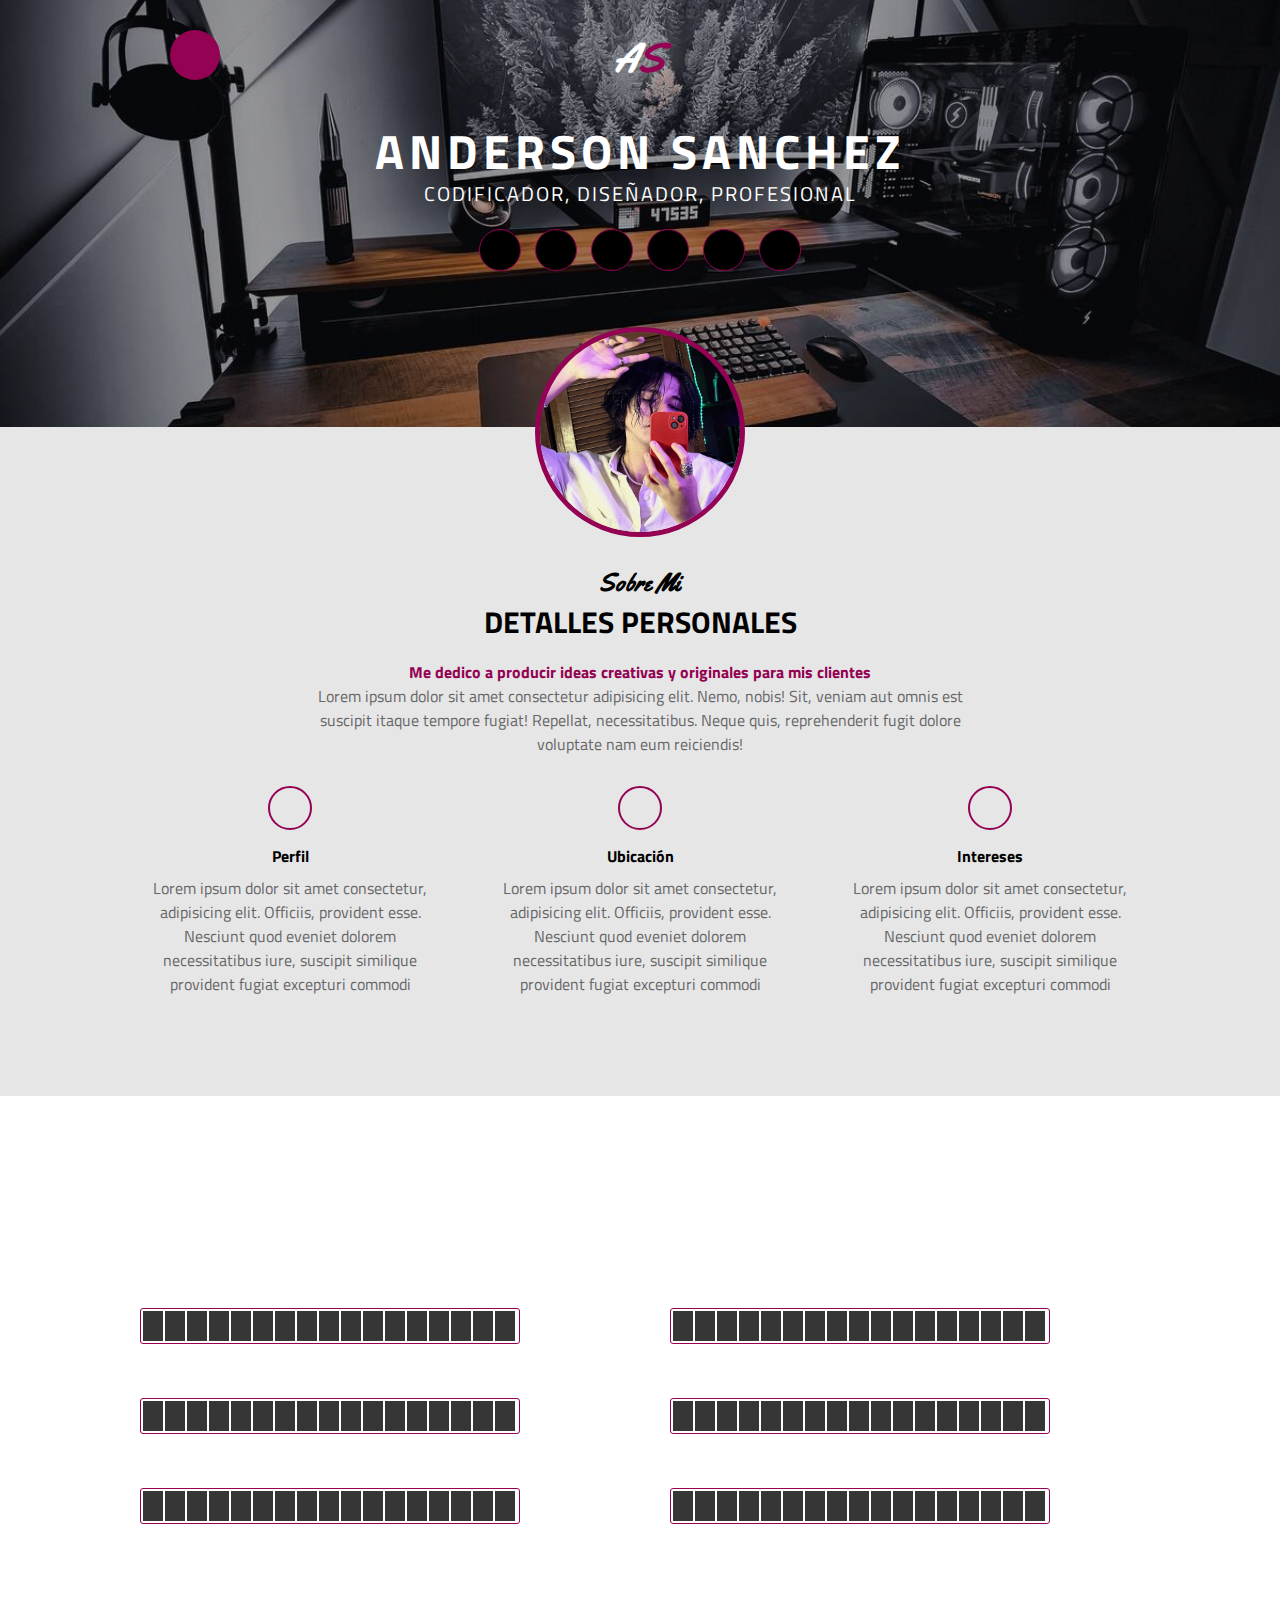
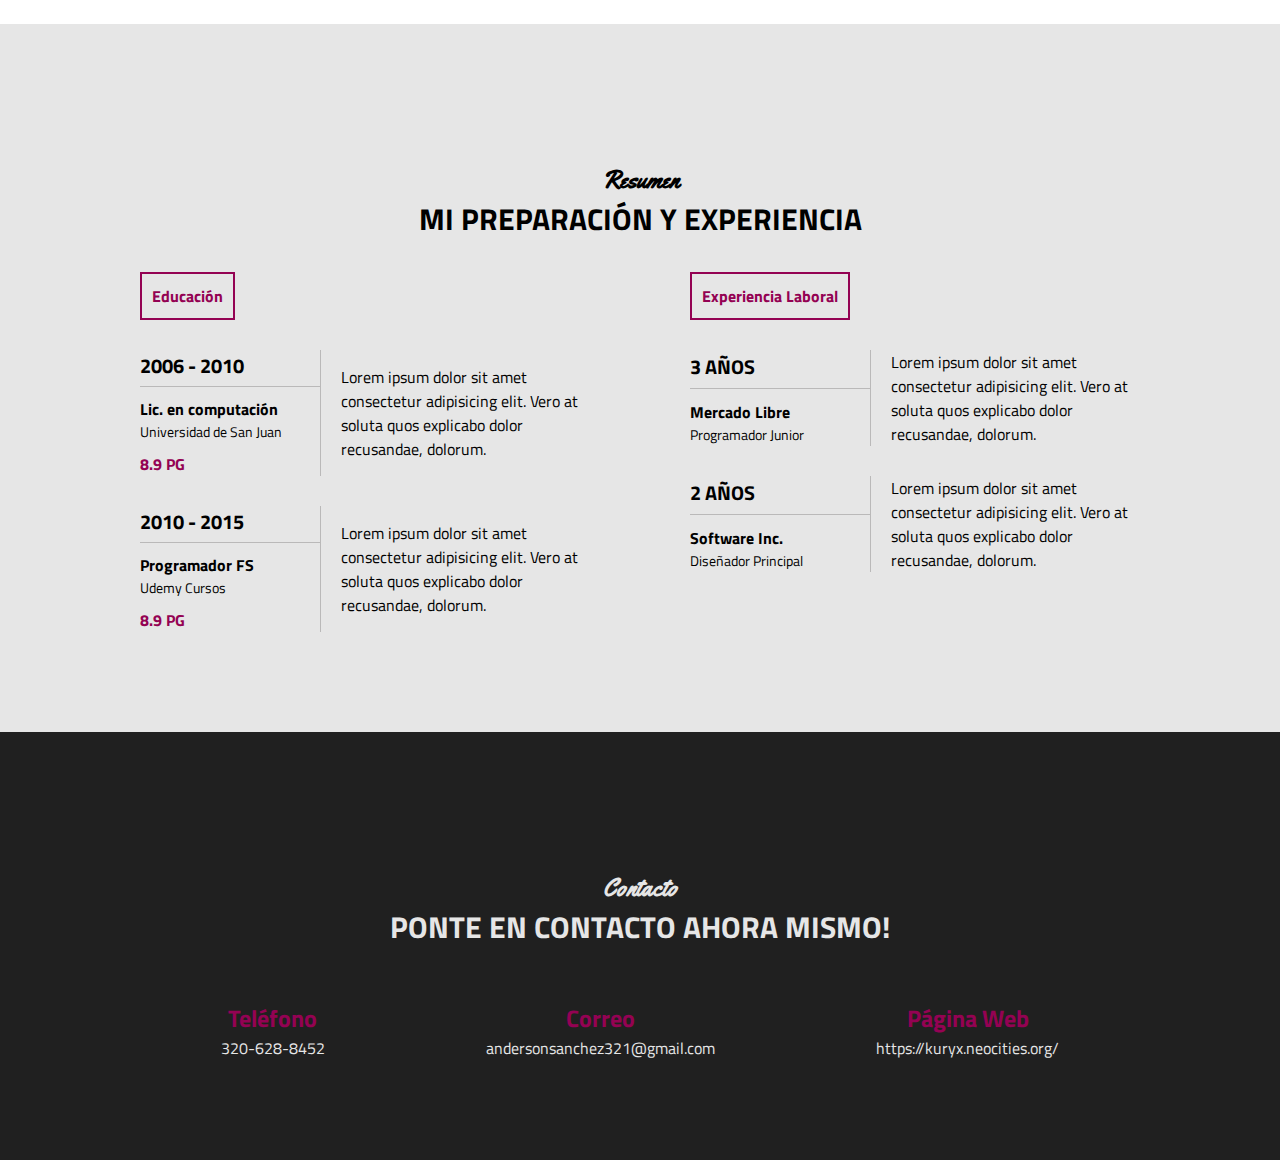
==== hoja_de_vida.html @ a2a11521 "Commit cv.html and styles" ====
<!DOCTYPE html>
<html lang="es">
<head>
    <meta charset="UTF-8">
    <meta http-equiv="X-UA-Compatible" content="IE=edge">
    <link rel="stylesheet" href="https://cdnjs.cloudflare.com/ajax/libs/font-awesome/6.2.1/css/all.min.css" integrity="sha512-MV7K8+y+gLIBoVD59lQIYicR65iaqukzvf/nwasF0nqhPay5w/9lJmVM2hMDcnK1OnMGCdVK+iQrJ7lzPJQd1w==" crossorigin="anonymous" referrerpolicy="no-referrer" />
    <meta name="viewport" content="width=device-width, initial-scale=1.0">
    <link rel="stylesheet" href="styles_cv.css">
    <title>CV ANDERSON SANCHEZ</title>
</head>
<body>
    <!-- SECCION INICIO -->
    <section class="inicio" id="inicio">
        <div class="contenido-seccion">
            <header>
                <div class="nav-bar" onclick="mostrarOcultarMenu()">
                    <i class="fa-solid fa-bars"></i>
                </div>
                <nav id="nav" class="nav">
                    <a href="#inicio">Inicio</a>
                    <a href="#sobremi">Sobre mí</a>
                    <a href="#habilidades">Habilidades</a>
                    <a href="#resumen">Resumen</a>
                    <a href="#contacto">Contacto</a>
                </nav>
                <div class="logo">
                    A<span class="color">S</span>
                </div>
            </header>
            <div class="info">
                <h1>ANDERSON SANCHEZ</h1>
                <h2>CODIFICADOR, DISEÑADOR, PROFESIONAL</h2>
                <div class="redes">
                    <a href="#"><i class="fa-brands fa-twitter"></i></a>
                    <a href="#"><i class="fa-brands fa-facebook-f"></i></a>
                    <a href="#"><i class="fa-brands fa-square-instagram"></i></a>
                    <a href="#"><i class="fa-brands fa-youtube"></i></a>
                    <a href="#"><i class="fa-brands fa-linkedin-in"></i></a>
                    <a href="#"><i class="fa-brands fa-pinterest-p"></i></a>
                </div>
            </div>
            <div class="foto">
                <img src="imgcv/perfil.jpg.jpeg" alt="">
            </div>
        </div>
    </section>

    <!-- SECCION SOBRE MI -->
    <section class="sobremi" id="sobremi">
        <div class="contenido-seccion">
            <h2 class="titulo-seccion">Sobre Mi</h2>
            <h3>Detalles personales</h3>

            <p class="especial">Me dedico a producir ideas creativas y originales para mis clientes</p>
            <p>Lorem ipsum dolor sit amet consectetur adipisicing elit. Nemo, nobis! Sit, veniam aut omnis est suscipit itaque tempore fugiat! Repellat, necessitatibus. Neque quis, reprehenderit fugit dolore voluptate nam eum reiciendis!</p>

            <div class="fila">
                <div class="col">
                    <i class="fa-solid fa-user"></i>
                    <span class="titulo-detalle">Perfil</span>
                    <p>Lorem ipsum dolor sit amet consectetur, adipisicing elit. Officiis, provident esse. Nesciunt quod eveniet dolorem necessitatibus iure, suscipit similique provident fugiat excepturi commodi</p>
                </div>
                <div class="col">
                    <i class="fa-solid fa-location-pin"></i>
                    <span class="titulo-detalle">Ubicación</span>
                    <p>Lorem ipsum dolor sit amet consectetur, adipisicing elit. Officiis, provident esse. Nesciunt quod eveniet dolorem necessitatibus iure, suscipit similique provident fugiat excepturi commodi</p>
                </div>
                <div class="col">
                    <i class="fa-solid fa-flag"></i>
                    <span class="titulo-detalle">Intereses</span>
                    <p>Lorem ipsum dolor sit amet consectetur, adipisicing elit. Officiis, provident esse. Nesciunt quod eveniet dolorem necessitatibus iure, suscipit similique provident fugiat excepturi commodi</p>
                </div>
            </div>
        </div>
    </section>

    <!-- SECCION HABILIDADES -->
    <section class="habilidades" id="habilidades">
        <div class="contenido-seccion">
            <h2 class="titulo-seccion">Mis habilidades</h2>
            <h3>Me especializo en</h3>

            <div class="fila">
                <div class="col">
                    <span>HTML/CSS</span>
                    <div class="cont-barra">
                        <div class="barra" id="html">
                            <!-- mediante javascript luego genereremos 17 barritas con clase e -->
                            
                        </div>
                        <span>98%</span>
                    </div>
                </div>
                <div class="col">
                    <span>JAVASCRIPT</span>
                    <div class="cont-barra">
                        <div class="barra" id="javascript">
                            <!-- mediante javascript luego genereremos 17 barritas con clase e -->
                           
                        </div>
                        <span>70%</span>
                    </div>
                </div>
            </div>
            <div class="fila">
                <div class="col">
                    <span>WORDPRESS</span>
                    <div class="cont-barra">
                        <div class="barra" id="wordpress">
                            <!-- mediante javascript luego genereremos 17 barritas con clase e -->
                           
                        </div>
                        <span>90%</span>
                    </div>
                </div>
                <div class="col">
                    <span>PHOTOSHOP</span>
                    <div class="cont-barra">
                        <div class="barra" id="photoshop">
                            <!-- mediante javascript luego genereremos 17 barritas con clase e -->
                           
                        </div>
                        <span>85%</span>
                    </div>
                </div>
            </div>
            <div class="fila">
                <div class="col">
                    <span>PHP</span>
                    <div class="cont-barra">
                        <div class="barra" id="php">
                            <!-- mediante javascript luego genereremos 17 barritas con clase e -->
                           
                        </div>
                        <span>95%</span>
                    </div>
                </div>
                <div class="col">
                    <span>ILUSTRATOR</span>
                    <div class="cont-barra">
                        <div class="barra" id="ilustrator">
                            <!-- mediante javascript luego genereremos 17 barritas con clase e -->
                           
                        </div>
                        <span>75%</span>
                    </div>
                </div>
            </div>
        </div>
    </section>

    <!-- SECCION RESUMEN -->
    <section class="resumen" id="resumen">
        <div class="contenido-seccion">
            <h2 class="titulo-seccion">Resumen</h2>
            <h3>Mi preparación y experiencia</h3>
            <div class="info">
                <div class="col">
                    <span class="titulo">Educación</span>
                    <table>
                        <tr>
                            <td class="datos">
                                <h3>2006 - 2010</h3>
                            </td>
                            <td rowspan="2" class="descripcion">
                                Lorem ipsum dolor sit amet consectetur adipisicing elit. Vero at soluta quos explicabo dolor recusandae, dolorum.
                            </td>
                        </tr>
                        <tr>
                            <td>
                                <h4>Lic. en computación</h4>
                                <p>Universidad de San Juan</p>
                                <span class="promedio">8.9 PG</span>
                            </td>
                        </tr>
                    </table>
                    <table>
                        <tr>
                            <td class="datos">
                                <h3>2010 - 2015</h3>
                            </td>
                            <td rowspan="2" class="descripcion">
                                Lorem ipsum dolor sit amet consectetur adipisicing elit. Vero at soluta quos explicabo dolor recusandae, dolorum.
                            </td>
                        </tr>
                        <tr>
                            <td>
                                <h4>Programador FS</h4>
                                <p>Udemy Cursos</p>
                                <span class="promedio">8.9 PG</span>
                            </td>
                        </tr>
                    </table>
                </div>
                <div class="col">
                    <span class="titulo">Experiencia Laboral</span>
                    <table>
                        <tr>
                            <td class="datos">
                                <h3>3 Años</h3>
                            </td>
                            <td rowspan="2" class="descripcion">
                                Lorem ipsum dolor sit amet consectetur adipisicing elit. Vero at soluta quos explicabo dolor recusandae, dolorum.
                            </td>
                        </tr>
                        <tr>
                            <td>
                                <h4>Mercado Libre</h4>
                                <p>Programador Junior</p>
                               
                            </td>
                        </tr>
                    </table>
                    <table>
                        <tr>
                            <td class="datos">
                                <h3>2 Años</h3>
                            </td>
                            <td rowspan="2" class="descripcion">
                                Lorem ipsum dolor sit amet consectetur adipisicing elit. Vero at soluta quos explicabo dolor recusandae, dolorum.
                            </td>
                        </tr>
                        <tr>
                            <td>
                                <h4>Software Inc.</h4>
                                <p>Diseñador Principal</p>
                            </td>
                        </tr>
                    </table>
                </div>
            </div>
        </div>
    </section>

    <!-- SECCION CONTACTO -->
    <section class="contacto" id="contacto">
        <div class="contenido-seccion">
            <h2 class="titulo-seccion">Contacto</h2>
            <h3>Ponte en contacto ahora mismo!</h3>

            <div class="fila">
                <div class="col">
                    <h2>
                        <i class="fa-solid fa-phone"></i> Teléfono
                    </h2>
                    <span class="info-contacto">320-628-8452</span>
                </div>
                <div class="col">
                    <h2>
                        <i class="fa-solid fa-envelope"></i> Correo
                    </h2>
                    <span class="info-contacto">andersonsanchez321@gmail.com</span>
                </div>
                <div class="col">
                    <h2>
                        <i class="fa-solid fa-globe"></i> Página Web
                    </h2>
                    <span class="info-contacto">https://kuryx.neocities.org/</span>
                </div>
            </div>
        </div>
    </section>

    <script src="app.js"></script>
</body>
</html>
---- styles_cv.css ----
@import url('https://fonts.googleapis.com/css2?family=Titillium+Web:wght@200;300;400;600;700&family=Yellowtail&display=swap');
*{
    font-family: "Titillium Web";
    margin: 0;
    padding: 0;
}
html{
    scroll-behavior: smooth;
}

/* SECCION INICIO */
.inicio{
    background: linear-gradient(rgba(0,0,0,.3), rgba(0,0,0,.3)),
    url("imgcv/fondo.jpg");
    background-size: cover;
    background-position: center center;
    color: #fff;
}
.inicio .contenido-seccion{
    max-width: 1000px;
    margin: auto;
    text-align: center;
    padding: 0 10px;
}
.inicio .contenido-seccion header{
    padding: 30px;
}
/* menu lateral */
.inicio .contenido-seccion header nav{
    position: fixed;
    margin-left: 60px;
    background-color: #940253;
    padding: 15px;
    border-radius: 10px;
    text-align: left;
    z-index: 99;
    display: none;
}
.inicio .contenido-seccion header nav a{
    display: block;
    color: #fff;
    text-decoration: none;
    margin-bottom: 10px;
    font-weight: bold;
}
/* ****** */
.inicio .contenido-seccion header .logo{
    font-weight: bold;
    font-size: 2.5rem;
    font-family: "Yellowtail";
    text-shadow: 0 0 35px #fff;
}
.inicio .contenido-seccion header .logo .color{
    color: #940253;
    font-family: "Yellowtail";
}
.inicio .contenido-seccion header .nav-bar{
    position: fixed;
    background-color: #940253;
    font-size: 20px;
    width: 50px;
    height: 50px;
    border-radius: 50%;
    line-height: 50px;
    cursor: pointer;
    transition: .3s;
}
.inicio .contenido-seccion header .nav-bar:hover{
    box-shadow: 0 0 35px #fff;
}
.inicio .contenido-seccion .info{
    padding-bottom: 130px;
}
.inicio .contenido-seccion .info h1{
    font-size: 3rem;
    letter-spacing: 5px;
}
.inicio .contenido-seccion .info h2{
    font-weight: normal;
    font-size: 20px;
    margin-top: -10px;
    letter-spacing: 2px;
}
.inicio .contenido-seccion .info .redes{
    margin: 20px 0;
}
.inicio .contenido-seccion .info .redes a{
    display: inline-block;
    text-decoration: none;
    background-color: #000;
    color: #940253;
    border: 1px solid #940253;
    border-radius: 50%;
    width: 40px;
    height: 40px;
    line-height: 40px;
    margin: 0 5px;
    transition: .3s;
}
.inicio .contenido-seccion .info .redes a:hover{
    color: #fff;
    background-color: #940253;
    box-shadow: 0 0 20px #fff;
}
.inicio .contenido-seccion .foto{
    position: relative;
}
.inicio .contenido-seccion .foto img{
    max-width: 200px;
    border-radius: 50%;
    border: 5px solid #940253;
    position: absolute;
    left: 50%;
    top: -100px;
    transform: translateX(-50%);
}
/* estilos generales */
.titulo-seccion{
    font-family: "Yellowtail";
    font-size: 1.5rem;
}
/* SECCION SOBRE MI */
.sobremi{
    background-color: #e6e6e6;
    padding: 140px 0 100px 0;
    text-align: center;
}
.sobremi .contenido-seccion{
    max-width: 1000px;
    margin: auto;
    padding: 0 10px;
}
.sobremi .contenido-seccion h3{
    text-transform: uppercase;
    font-size: 30px;
}
.sobremi .contenido-seccion .especial{
    color: #940253;
    font-weight: bold;
    margin-top: 15px;
}
.sobremi .contenido-seccion p{
    max-width: 700px;
    margin: auto;
    color: #666;
}
.sobremi .contenido-seccion .fila{
    display: flex;
    margin-top: 30px;
    justify-content: space-between;
}
.sobremi .contenido-seccion .fila .col{
    width: 30%;
}
.sobremi .contenido-seccion .fila .col i{
    color: #940253;
    display: inline-block;
    width: 40px;
    height: 40px;
    border: 2px solid #940253;
    line-height: 40px;
    border-radius: 50%;
}
.sobremi .contenido-seccion .fila .col span{
    display: block;
    font-weight: bold;
    margin: 8px 0;
}
/* SECCION HABILIDADES */
.habilidades{
    padding: 80px 0 100px 0;
    text-align: center;
    background: linear-gradient(rgba(0,0,0,.3), rgba(0,0,0,.3)),
    url("imgcv/habilidades.jpg");
    background-size: cover;
    background-attachment: fixed;
    background-position: center center;
    color: #fff;
}
.habilidades .contenido-seccion{
    max-width: 1000px;
    margin: auto;
    padding: 0 10px;
}
.habilidades .contenido-seccion h3{
    text-transform: uppercase;
    font-size: 30px;
}
.habilidades .contenido-seccion .fila{
    display: flex;
    justify-content: space-between;
    margin-top: 30px;
}
.habilidades .contenido-seccion .fila .col{
    width: 47%;
    text-align: left;
}
.habilidades .contenido-seccion .fila .col .cont-barra{
    display: flex;
    align-items: center;
}
.habilidades .contenido-seccion .barra{
    display: flex;
    border: 1px solid #940253;
    padding: 2px;
    border-radius: 3px;
    margin-right: 10px;
}
.habilidades .contenido-seccion .barra .e{
    background-color: #363636;
    width: 20px;
    height: 30px;
    margin-right: 2px;
}
/* SECCION RESUMEN */
.resumen{
    background-color: #e6e6e6;
    padding: 140px 0 100px 0;
    text-align: center;
}
.resumen .contenido-seccion{
    max-width: 1000px;
    margin: auto;
    padding: 0 10px;
}
.resumen .contenido-seccion h3{
    text-transform: uppercase;
    font-size: 30px;
}
.resumen .contenido-seccion .info{
    text-align: left;
    display: flex;
    justify-content: space-between;
    margin-top: 30px;
}
.resumen .contenido-seccion .info .col{
    width: 45%;
}
.resumen .contenido-seccion .info .col .titulo{
    display: inline-block;
    color: #940253;
    font-weight: bold;
    border: 2px solid #940253;
    padding: 10px;

}
.resumen .contenido-seccion .info .col table{
    margin-top: 30px;
    border-collapse: collapse;
}
.resumen .contenido-seccion .info .col table .datos{
    width: 40%;
    border-bottom: 1px solid #bab9b9;
}
.resumen .contenido-seccion .info .col table h4{
    margin-top: 10px;
}
.resumen .contenido-seccion .info .col table h3{
    font-size: 20px;
    margin-bottom: 5px;
}
.resumen .contenido-seccion .info .col table p{
    font-size: 14px;
}
.resumen .contenido-seccion .info .col table .promedio{
    display: block;
    color: #940253;
    margin-top: 10px;
    font-weight: bold;
}
.resumen .contenido-seccion .info .col table .descripcion{
    border-left: 1px solid #bab9b9;
    padding-left: 20px;
}
/* SECCION CONTACTO */
.contacto{
    background-color: #202020;
    padding: 140px 0 100px 0;
    color: #e6e6e6;
    text-align: center;
}
.contacto .contenido-seccion{
    max-width: 1000px;
    margin: auto;
    padding: 0 10px;
}
.contacto .contenido-seccion h3{
    text-transform: uppercase;
    font-size: 30px;
}
.contacto .contenido-seccion .fila{
    display: flex;
    justify-content: space-around;
}
.contacto .contenido-seccion .fila .col{
    margin-top: 50px;
}
.contacto .contenido-seccion .fila .col h2{
    color: #940253;
}
/* SECCION RESPONSIVE */
@media screen and (max-width:800px){
    .habilidades .contenido-seccion .fila{
        display: block;
    }
    .habilidades .contenido-seccion .fila .col{
        width: 100%;
        text-align: center;
    }
    .habilidades .contenido-seccion .fila .col .cont-barra{
        justify-content: center;
    }
    .sobremi .contenido-seccion .fila{
        display: block;
    }
    .sobremi .contenido-seccion .fila .col{
        width: 80%;
        margin: auto;
        margin-top: 20px;
    }
    .resumen .contenido-seccion .info{
        display: block;
    }
    .resumen .contenido-seccion .info .col{
        width: 90%;
        margin: auto;
    }
    .resumen .contenido-seccion .info .col .titulo{
        display: block;
        text-align: center;
    }
    .resumen .contenido-seccion .info .col table{
        margin-top: 10px;
        margin-bottom: 30px;
    }
    .contacto .contenido-seccion .fila{
        display: block;
    }
}
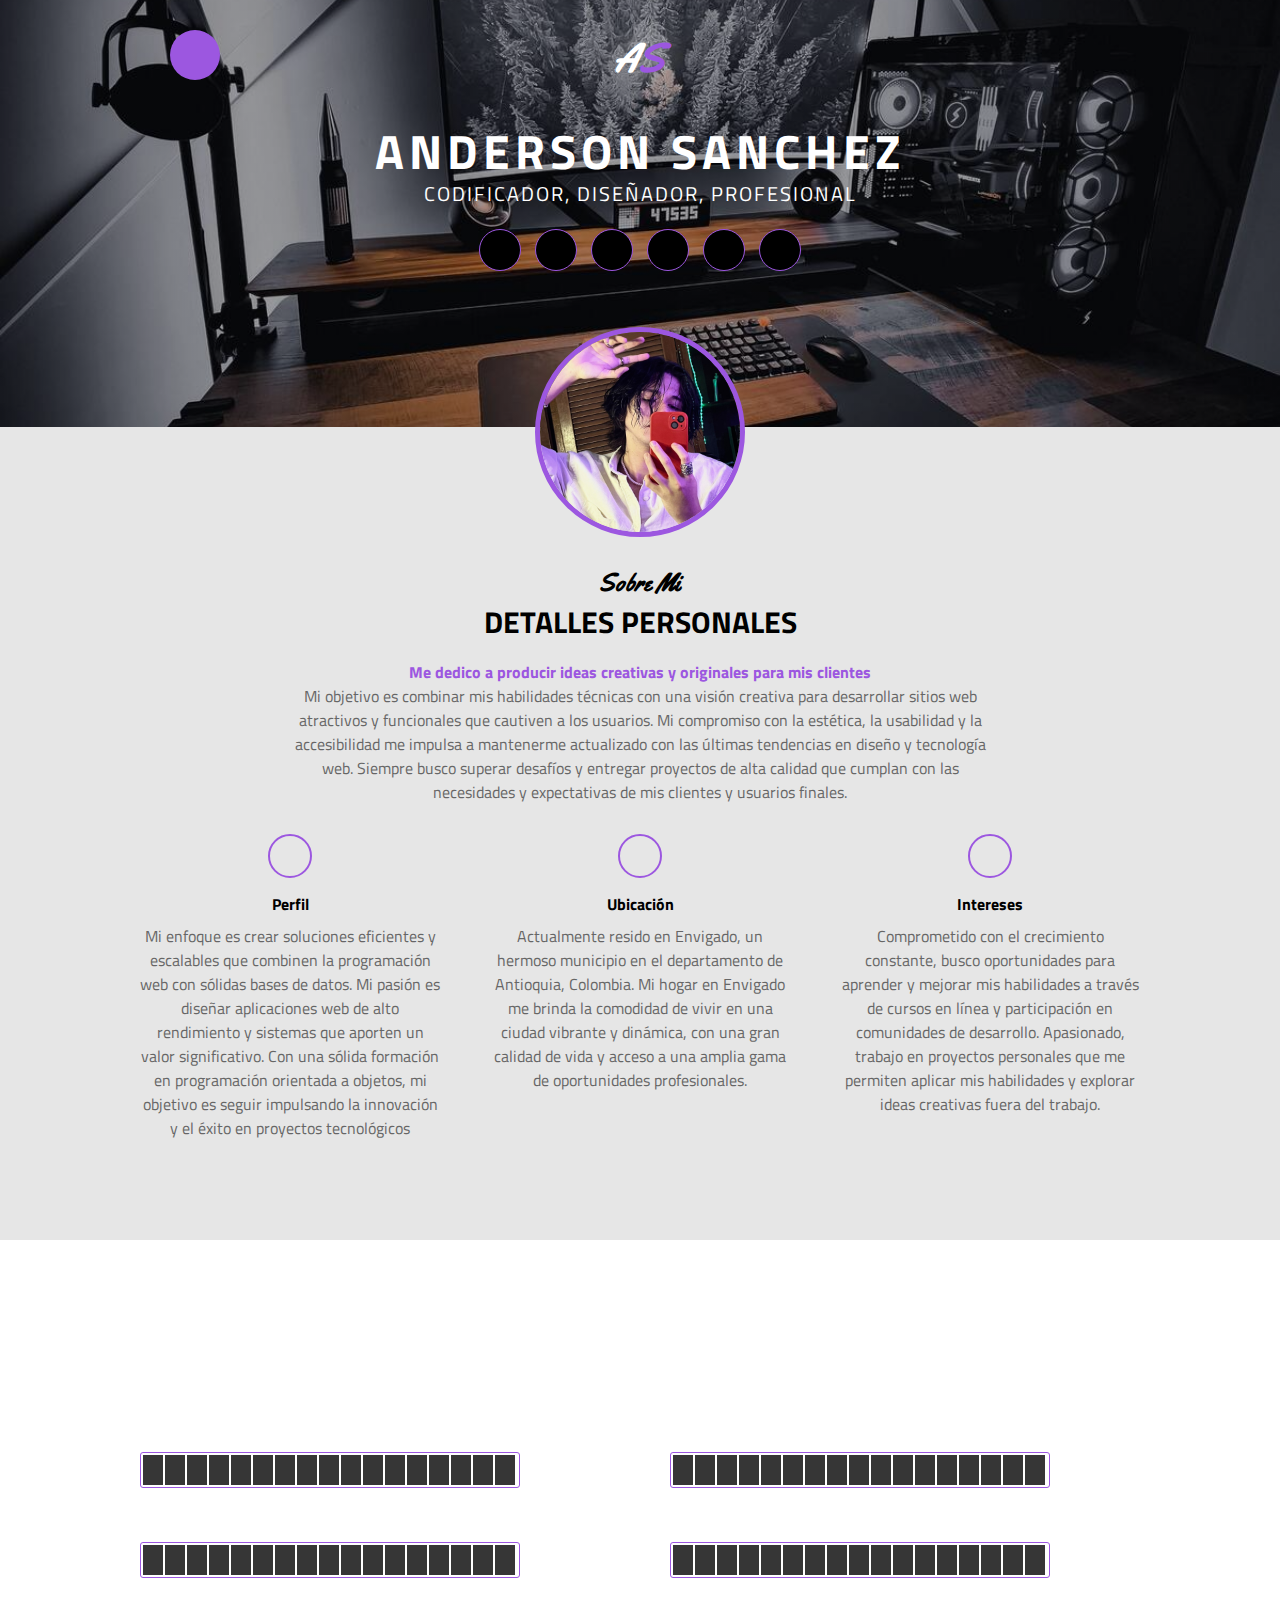
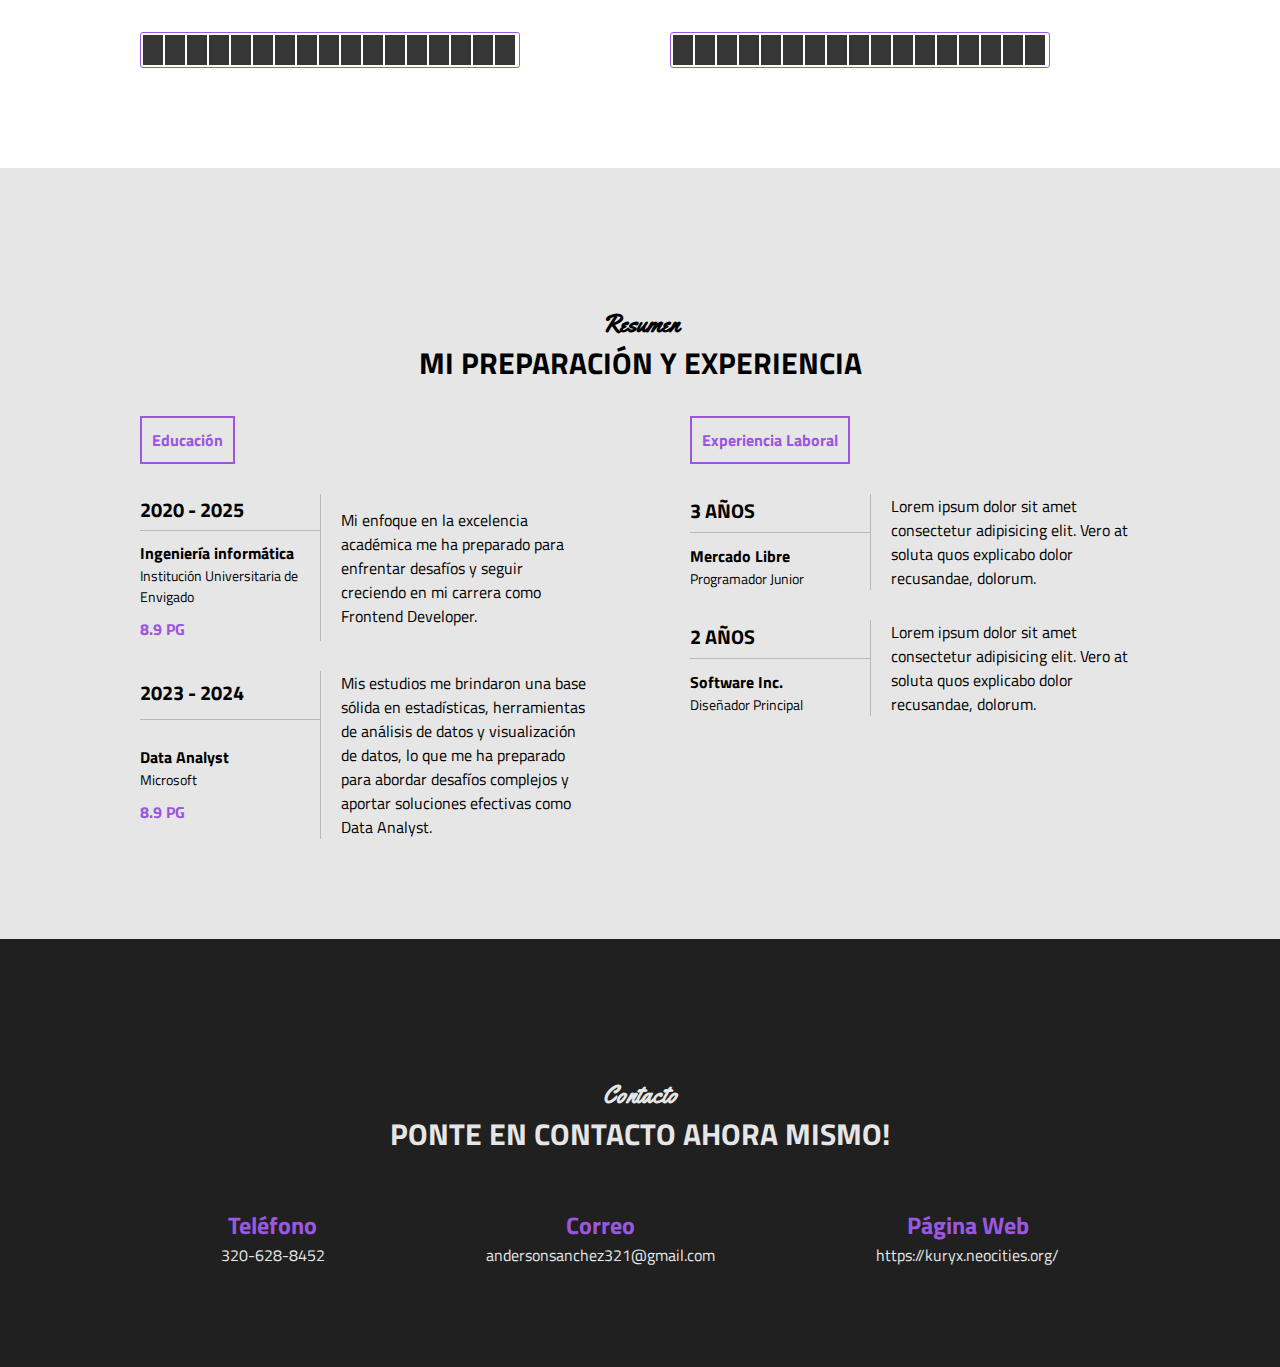
==== commit ef53e433: "commit color, and infomation" ====
--- a/hoja_de_vida.html
+++ b/hoja_de_vida.html
@@ -52,23 +52,27 @@
             <h3>Detalles personales</h3>
 
             <p class="especial">Me dedico a producir ideas creativas y originales para mis clientes</p>
-            <p>Lorem ipsum dolor sit amet consectetur adipisicing elit. Nemo, nobis! Sit, veniam aut omnis est suscipit itaque tempore fugiat! Repellat, necessitatibus. Neque quis, reprehenderit fugit dolore voluptate nam eum reiciendis!</p>
+            <p> Mi objetivo es combinar mis habilidades técnicas con una visión creativa para desarrollar sitios web atractivos
+                 y funcionales que cautiven a los usuarios. Mi compromiso con la estética, la usabilidad y la accesibilidad me impulsa a mantenerme actualizado 
+                 con las últimas tendencias en diseño y tecnología web. Siempre busco superar desafíos y entregar proyectos de alta calidad que cumplan con las necesidades y expectativas de mis clientes y usuarios finales.</p>
 
             <div class="fila">
                 <div class="col">
                     <i class="fa-solid fa-user"></i>
                     <span class="titulo-detalle">Perfil</span>
-                    <p>Lorem ipsum dolor sit amet consectetur, adipisicing elit. Officiis, provident esse. Nesciunt quod eveniet dolorem necessitatibus iure, suscipit similique provident fugiat excepturi commodi</p>
+                    <p>Mi enfoque es crear soluciones eficientes y escalables que combinen la programación web con sólidas bases de datos. Mi pasión es diseñar aplicaciones web de alto rendimiento y sistemas que aporten un valor significativo. 
+                        Con una sólida formación en programación orientada a objetos, mi objetivo es seguir impulsando la innovación y el éxito en proyectos tecnológicos</p>
                 </div>
                 <div class="col">
                     <i class="fa-solid fa-location-pin"></i>
                     <span class="titulo-detalle">Ubicación</span>
-                    <p>Lorem ipsum dolor sit amet consectetur, adipisicing elit. Officiis, provident esse. Nesciunt quod eveniet dolorem necessitatibus iure, suscipit similique provident fugiat excepturi commodi</p>
+                    <p>Actualmente resido en Envigado, un hermoso municipio en el departamento de Antioquia, Colombia. Mi hogar en Envigado me brinda la comodidad de vivir en una ciudad vibrante y dinámica, 
+                        con una gran calidad de vida y acceso a una amplia gama de oportunidades profesionales.</p>
                 </div>
                 <div class="col">
                     <i class="fa-solid fa-flag"></i>
                     <span class="titulo-detalle">Intereses</span>
-                    <p>Lorem ipsum dolor sit amet consectetur, adipisicing elit. Officiis, provident esse. Nesciunt quod eveniet dolorem necessitatibus iure, suscipit similique provident fugiat excepturi commodi</p>
+                    <p>Comprometido con el crecimiento constante, busco oportunidades para aprender y mejorar mis habilidades a través de cursos en línea y participación en comunidades de desarrollo. Apasionado, trabajo en proyectos personales que me permiten aplicar mis habilidades y explorar ideas creativas fuera del trabajo.</p>
                 </div>
             </div>
         </div>
@@ -98,7 +102,7 @@
                             <!-- mediante javascript luego genereremos 17 barritas con clase e -->
                            
                         </div>
-                        <span>70%</span>
+                        <span>81%</span>
                     </div>
                 </div>
             </div>
@@ -110,7 +114,7 @@
                             <!-- mediante javascript luego genereremos 17 barritas con clase e -->
                            
                         </div>
-                        <span>90%</span>
+                        <span>75%</span>
                     </div>
                 </div>
                 <div class="col">
@@ -160,16 +164,16 @@
                     <table>
                         <tr>
                             <td class="datos">
-                                <h3>2006 - 2010</h3>
-                            </td>
-                            <td rowspan="2" class="descripcion">
-                                Lorem ipsum dolor sit amet consectetur adipisicing elit. Vero at soluta quos explicabo dolor recusandae, dolorum.
-                            </td>
-                        </tr>
-                        <tr>
-                            <td>
-                                <h4>Lic. en computación</h4>
-                                <p>Universidad de San Juan</p>
+                                <h3>2020 - 2025</h3>
+                            </td>
+                            <td rowspan="2" class="descripcion">
+                                Mi enfoque en la excelencia académica me ha preparado para enfrentar desafíos y seguir creciendo en mi carrera como Frontend Developer.
+                            </td>
+                        </tr>
+                        <tr>
+                            <td>
+                                <h4>Ingeniería informática</h4>
+                                <p>Institución Universitaria de Envigado</p>
                                 <span class="promedio">8.9 PG</span>
                             </td>
                         </tr>
@@ -177,16 +181,15 @@
                     <table>
                         <tr>
                             <td class="datos">
-                                <h3>2010 - 2015</h3>
-                            </td>
-                            <td rowspan="2" class="descripcion">
-                                Lorem ipsum dolor sit amet consectetur adipisicing elit. Vero at soluta quos explicabo dolor recusandae, dolorum.
-                            </td>
-                        </tr>
-                        <tr>
-                            <td>
-                                <h4>Programador FS</h4>
-                                <p>Udemy Cursos</p>
+                                <h3>2023 - 2024</h3>
+                            </td>
+                            <td rowspan="2" class="descripcion">
+                                Mis estudios me brindaron una base sólida en estadísticas, herramientas de análisis de datos y visualización de datos, lo que me ha preparado para abordar desafíos complejos y aportar soluciones efectivas como Data Analyst.
+                        </tr>
+                        <tr>
+                            <td>
+                                <h4>Data Analyst</h4>
+                                <p>Microsoft</p>
                                 <span class="promedio">8.9 PG</span>
                             </td>
                         </tr>
--- a/styles_cv.css
+++ b/styles_cv.css
@@ -7,6 +7,30 @@
 html{
     scroll-behavior: smooth;
 }
+
+
+/*==================== VARIABLES CSS ====================*/
+:root {
+    --header-height: 3rem;
+
+    /*========== Colors ==========*/
+    /* Change favorite color */
+    --hue-color: 270; /*Purple 250 - Green 142 - Blue 230 - Pink 340*/
+
+    /* HSL color mode */
+    --first-color: hsl(var(--hue-color), 69%, 61%);
+    --first-color-second: hsl(var(--hue-color), 69%, 61%);
+    --first-color-alt: hsl(var(--hue-color), 57%, 53%);
+    --first-color-lighter: hsl(var(--hue-color), 92%, 85%);
+    --title-color: hsl(var(--hue-color), 8%, 15%);
+    --text-color: hsl(var(--hue-color), 8%, 45%);
+    --text-color-light: hsl(var(--hue-color), 8%, 65%);
+    --input-color: hsl(var(--hue-color), 70%, 96%);
+    --body-color: hsl(var(--hue-color), 60%, 99%);
+    --container-color: #fff;
+    --scroll-bar-color: hsl(var(--hue-color), 12%, 90%);
+     --scroll-thumb-color: hsl(var(--hue-color), 12%, 80%);
+
 
 /* SECCION INICIO */
 .inicio{
@@ -29,7 +53,7 @@
 .inicio .contenido-seccion header nav{
     position: fixed;
     margin-left: 60px;
-    background-color: #940253;
+    background-color: var(--first-color);
     padding: 15px;
     border-radius: 10px;
     text-align: left;
@@ -51,12 +75,12 @@
     text-shadow: 0 0 35px #fff;
 }
 .inicio .contenido-seccion header .logo .color{
-    color: #940253;
+    color: var(--first-color);
     font-family: "Yellowtail";
 }
 .inicio .contenido-seccion header .nav-bar{
     position: fixed;
-    background-color: #940253;
+    background-color: var(--first-color);
     font-size: 20px;
     width: 50px;
     height: 50px;
@@ -88,8 +112,8 @@
     display: inline-block;
     text-decoration: none;
     background-color: #000;
-    color: #940253;
-    border: 1px solid #940253;
+    color: var(--first-color);
+    border: 1px solid var(--first-color);
     border-radius: 50%;
     width: 40px;
     height: 40px;
@@ -99,7 +123,7 @@
 }
 .inicio .contenido-seccion .info .redes a:hover{
     color: #fff;
-    background-color: #940253;
+    background-color: var(--first-color);
     box-shadow: 0 0 20px #fff;
 }
 .inicio .contenido-seccion .foto{
@@ -108,7 +132,7 @@
 .inicio .contenido-seccion .foto img{
     max-width: 200px;
     border-radius: 50%;
-    border: 5px solid #940253;
+    border: 5px solid var(--first-color);
     position: absolute;
     left: 50%;
     top: -100px;
@@ -135,7 +159,7 @@
     font-size: 30px;
 }
 .sobremi .contenido-seccion .especial{
-    color: #940253;
+    color: var(--first-color);
     font-weight: bold;
     margin-top: 15px;
 }
@@ -153,11 +177,11 @@
     width: 30%;
 }
 .sobremi .contenido-seccion .fila .col i{
-    color: #940253;
+    color: var(--first-color)3;
     display: inline-block;
     width: 40px;
     height: 40px;
-    border: 2px solid #940253;
+    border: 2px solid var(--first-color);
     line-height: 40px;
     border-radius: 50%;
 }
@@ -201,7 +225,7 @@
 }
 .habilidades .contenido-seccion .barra{
     display: flex;
-    border: 1px solid #940253;
+    border: 1px solid var(--first-color);
     padding: 2px;
     border-radius: 3px;
     margin-right: 10px;
@@ -238,9 +262,9 @@
 }
 .resumen .contenido-seccion .info .col .titulo{
     display: inline-block;
-    color: #940253;
-    font-weight: bold;
-    border: 2px solid #940253;
+    color: var(--first-color);
+    font-weight: bold;
+    border: 2px solid var(--first-color);
     padding: 10px;
 
 }
@@ -264,7 +288,7 @@
 }
 .resumen .contenido-seccion .info .col table .promedio{
     display: block;
-    color: #940253;
+    color: var(--first-color);
     margin-top: 10px;
     font-weight: bold;
 }
@@ -296,7 +320,7 @@
     margin-top: 50px;
 }
 .contacto .contenido-seccion .fila .col h2{
-    color: #940253;
+    color: var(--first-color);
 }
 /* SECCION RESPONSIVE */
 @media screen and (max-width:800px){
